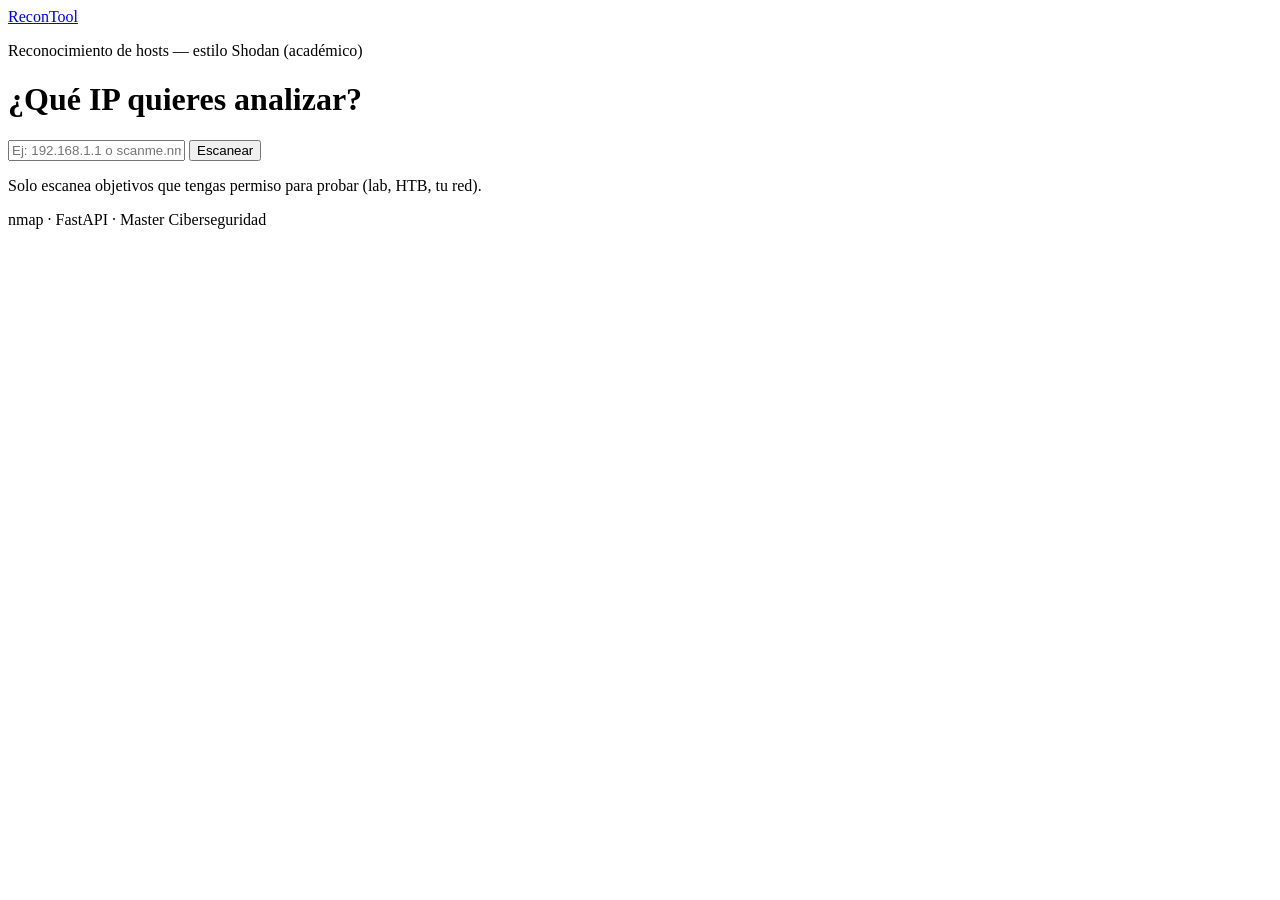
==== code/frontend/index.html @ c1149569 "Proyecto reorganizado: frontend Shodan, CVEs NVD e IA de vectores de ataque Co-authored-by: Cursor <" ====
<!DOCTYPE html>
<html lang="es">
<head>
  <meta charset="UTF-8" />
  <meta name="viewport" content="width=device-width, initial-scale=1.0" />
  <title>ReconTool — Búsqueda</title>
  <link rel="stylesheet" href="/css/styles.css" />
</head>
<body class="page-home">
  <header class="site-header">
    <a href="/" class="logo">Recon<span>Tool</span></a>
    <p class="tagline">Reconocimiento de hosts — estilo Shodan (académico)</p>
  </header>

  <main class="search-hero">
    <h1>¿Qué IP quieres analizar?</h1>
    <form id="search-form" class="search-box" autocomplete="off">
      <input
        id="target-input"
        type="text"
        name="target"
        placeholder="Ej: 192.168.1.1 o scanme.nmap.org"
        required
        spellcheck="false"
      />
      <button type="submit">Escanear</button>
    </form>
    <p class="hint">Solo escanea objetivos que tengas permiso para probar (lab, HTB, tu red).</p>
  </main>

  <footer class="site-footer">
    <span>nmap · FastAPI · Master Ciberseguridad</span>
  </footer>

  <script src="/js/config.js"></script>
  <script src="/js/search.js"></script>
</body>
</html>
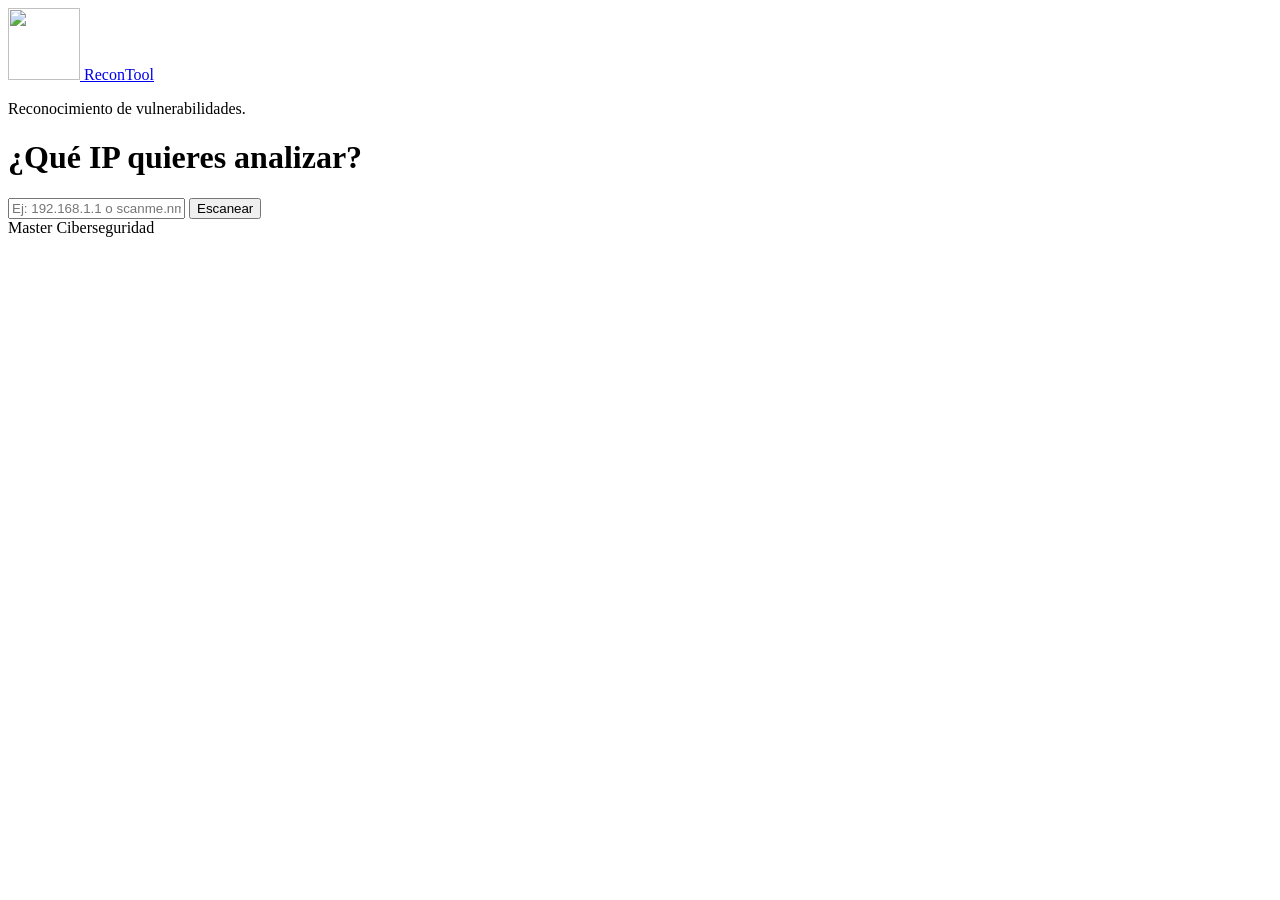
==== commit b64dd9dc: "Fix Telnet flag capture, two-phase recon UI, and ReconTool branding. - Rewrite telnet_probe login fl" ====
--- a/code/frontend/index.html
+++ b/code/frontend/index.html
@@ -8,8 +8,11 @@
 </head>
 <body class="page-home">
   <header class="site-header">
-    <a href="/" class="logo">Recon<span>Tool</span></a>
-    <p class="tagline">Reconocimiento de hosts — estilo Shodan (académico)</p>
+    <a href="/" class="brand">
+      <img src="/img/recontool-logo.png" alt="" class="brand-logo" width="72" height="72" />
+      <span class="logo"><span class="logo-recon">Recon</span><span class="logo-tool">Tool</span></span>
+    </a>
+    <p class="tagline">Reconocimiento de vulnerabilidades.</p>
   </header>
 
   <main class="search-hero">
@@ -25,11 +28,10 @@
       />
       <button type="submit">Escanear</button>
     </form>
-    <p class="hint">Solo escanea objetivos que tengas permiso para probar (lab, HTB, tu red).</p>
   </main>
 
   <footer class="site-footer">
-    <span>nmap · FastAPI · Master Ciberseguridad</span>
+    <span>Master Ciberseguridad</span>
   </footer>
 
   <script src="/js/config.js"></script>
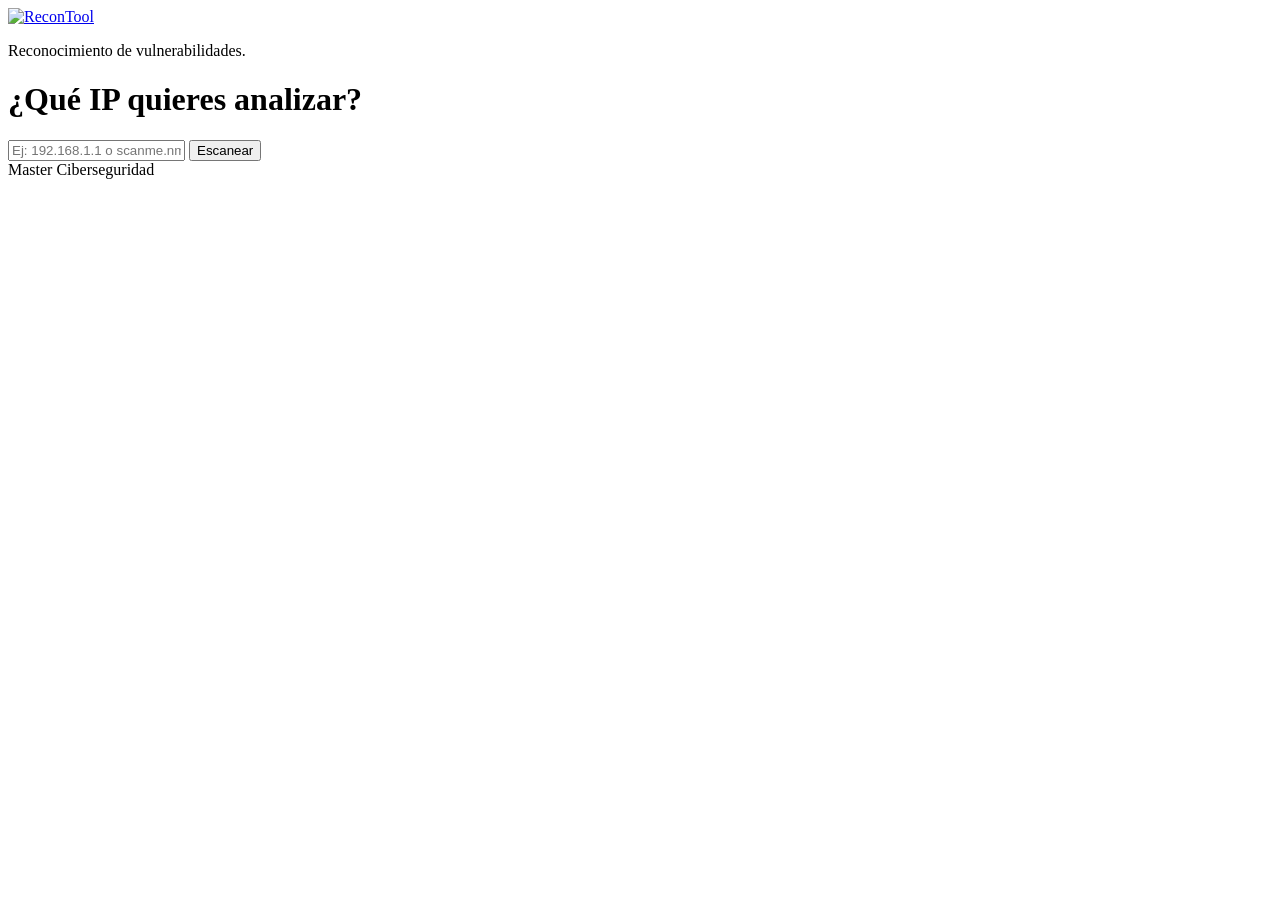
==== commit 41a2b068: "UI softer greens and centered logo; SMB exploit with AI operational vector. - Home: larger centered " ====
--- a/code/frontend/index.html
+++ b/code/frontend/index.html
@@ -7,12 +7,13 @@
   <link rel="stylesheet" href="/css/styles.css" />
 </head>
 <body class="page-home">
-  <header class="site-header">
-    <a href="/" class="brand">
-      <img src="/img/recontool-logo.png" alt="" class="brand-logo" width="72" height="72" />
-      <span class="logo"><span class="logo-recon">Recon</span><span class="logo-tool">Tool</span></span>
-    </a>
-    <p class="tagline">Reconocimiento de vulnerabilidades.</p>
+  <header class="site-header site-header-home">
+    <div class="brand-center">
+      <a href="/" class="brand-logo-link">
+        <img src="/img/recontool-logo.png" alt="ReconTool" class="brand-logo hero-logo" />
+      </a>
+      <p class="tagline">Reconocimiento de vulnerabilidades.</p>
+    </div>
   </header>
 
   <main class="search-hero">
